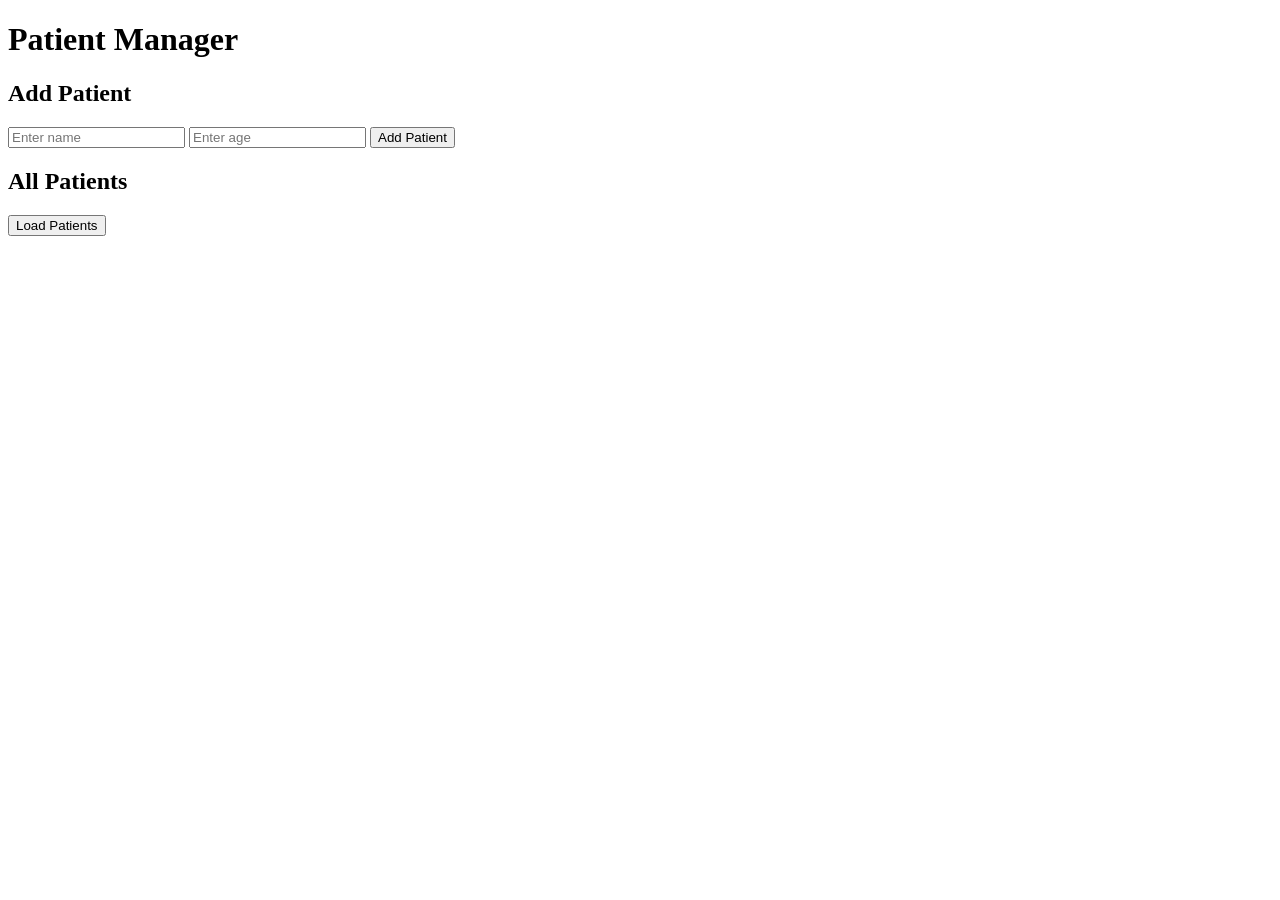
==== patient.html @ b8ecf58b "adding records logic" ====
<!DOCTYPE html>
<html>
    <head>
       <title>Patient Manager</title>
       <style>
           #messageBox {
               bottom: 20px;
               right: 20px;
               background-color: rgb(51, 235, 51);
               color: white;
               padding: 15px;
               border-radius: 8px;
               display: none;
           }
       </style>
    </head>
    <body>
        <h1>   Patient Manager </h1>
        <h2> Add Patient </h2>
        <input id="name" placeholder="Enter name">
        <input id="age" placeholder="Enter age">
        <button onclick="addPatient()"> Add Patient </button>
        <h2>All Patients</h2>
        <button onclick="loadPatients()"> Load Patients </button>
        <ul id="patientsList"></ul>
        <div id="messageBox"></div>
        <script src="patient.js"></script>
    </body>
</html>
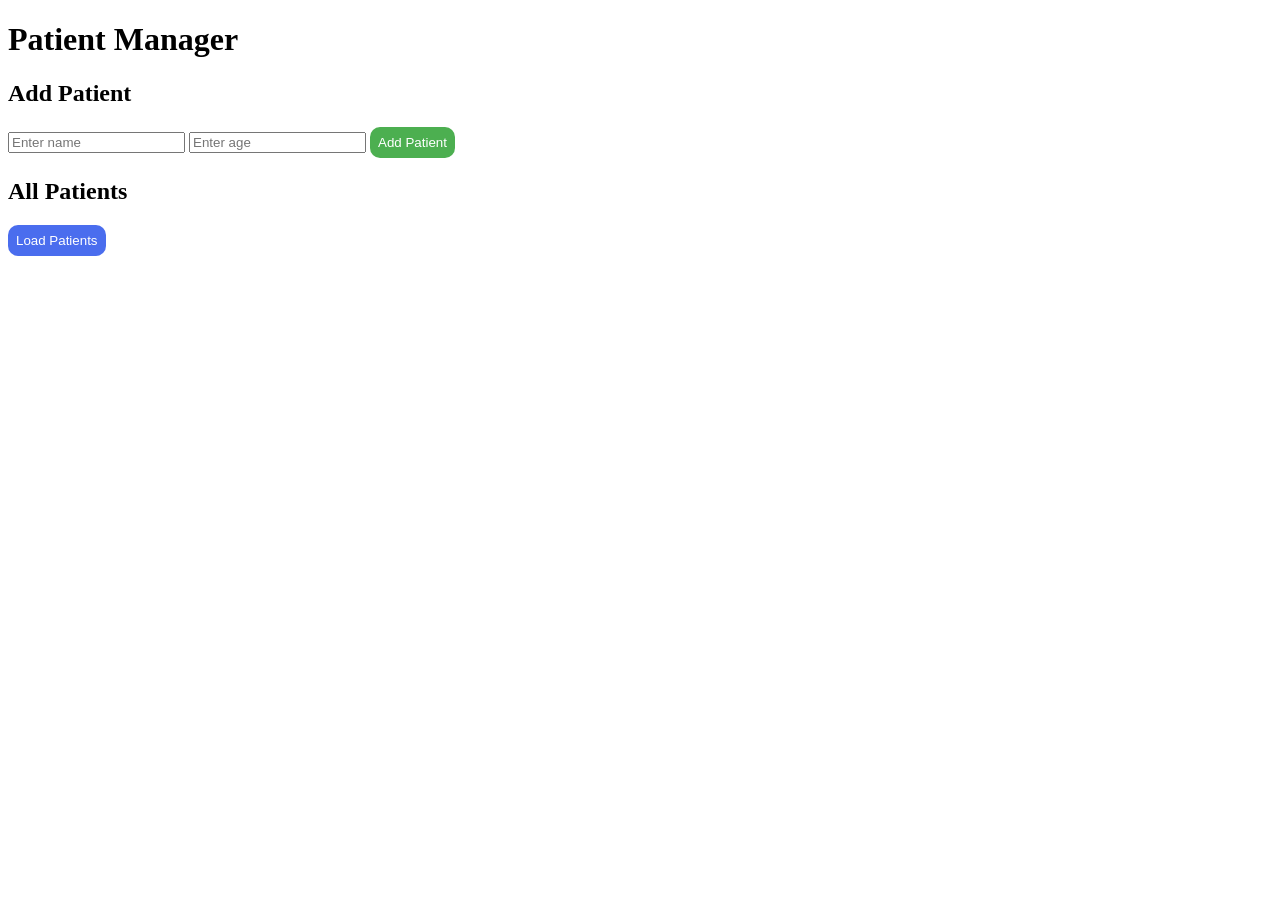
==== commit c777c038: "UI changes" ====
--- a/patient.html
+++ b/patient.html
@@ -2,26 +2,16 @@
 <html>
     <head>
        <title>Patient Manager</title>
-       <style>
-           #messageBox {
-               bottom: 20px;
-               right: 20px;
-               background-color: rgb(51, 235, 51);
-               color: white;
-               padding: 15px;
-               border-radius: 8px;
-               display: none;
-           }
-       </style>
+       <link rel="stylesheet" href="patient.css">
     </head>
     <body>
         <h1>   Patient Manager </h1>
         <h2> Add Patient </h2>
         <input id="name" placeholder="Enter name">
         <input id="age" placeholder="Enter age">
-        <button onclick="addPatient()"> Add Patient </button>
+        <button onclick="addPatient()"  class="add-patient-btn"> Add Patient </button>
         <h2>All Patients</h2>
-        <button onclick="loadPatients()"> Load Patients </button>
+        <button onclick="loadPatients()"  class="utility-btn"> Load Patients </button>
         <ul id="patientsList"></ul>
         <div id="messageBox"></div>
         <script src="patient.js"></script>
--- a/patient.css
+++ b/patient.css
@@ -0,0 +1,50 @@
+#messageBox {
+    bottom: 20px;
+    right: 20px;
+    background-color: rgb(51, 235, 51);
+    color: white;
+    padding: 15px;
+    border-radius: 8px;
+    display: none;
+}
+#patientsList{
+    padding: 0;
+}
+
+.patient-row, .record-row{
+    display: grid;
+    grid-template-columns: 150px 80px 60px 100px 100px 140px 120px;
+    gap: 10px;
+    margin-bottom: 30px;
+    align-items: center;
+  
+} 
+.record-row{
+    display: grid;
+    grid-template-columns: 150px 80px 100px 100px 100px 140px 120px;
+    gap: 10px;
+    margin-bottom: 30px;
+    align-items: center;
+} 
+.records{
+    margin-top: 10px;
+    margin-left: 20px;
+}
+.patient-row button, .add-patient-btn, .utility-btn{
+    padding : 8px ;
+    color : white ;
+    background-color:  #4CAF50;
+    border: none;
+    border-radius: 10px;
+    cursor : pointer ;
+    transition : opacity 0.4s;
+} 
+.patient-row button:hover, .add-patient-btn:hover, .utility-btn:hover {
+    opacity: 0.6;
+}
+.patient-row .delete-btn{
+    background-color: rgb(227, 31, 31);
+}
+.utility-btn{
+    background-color: rgb(74, 109, 238);
+}
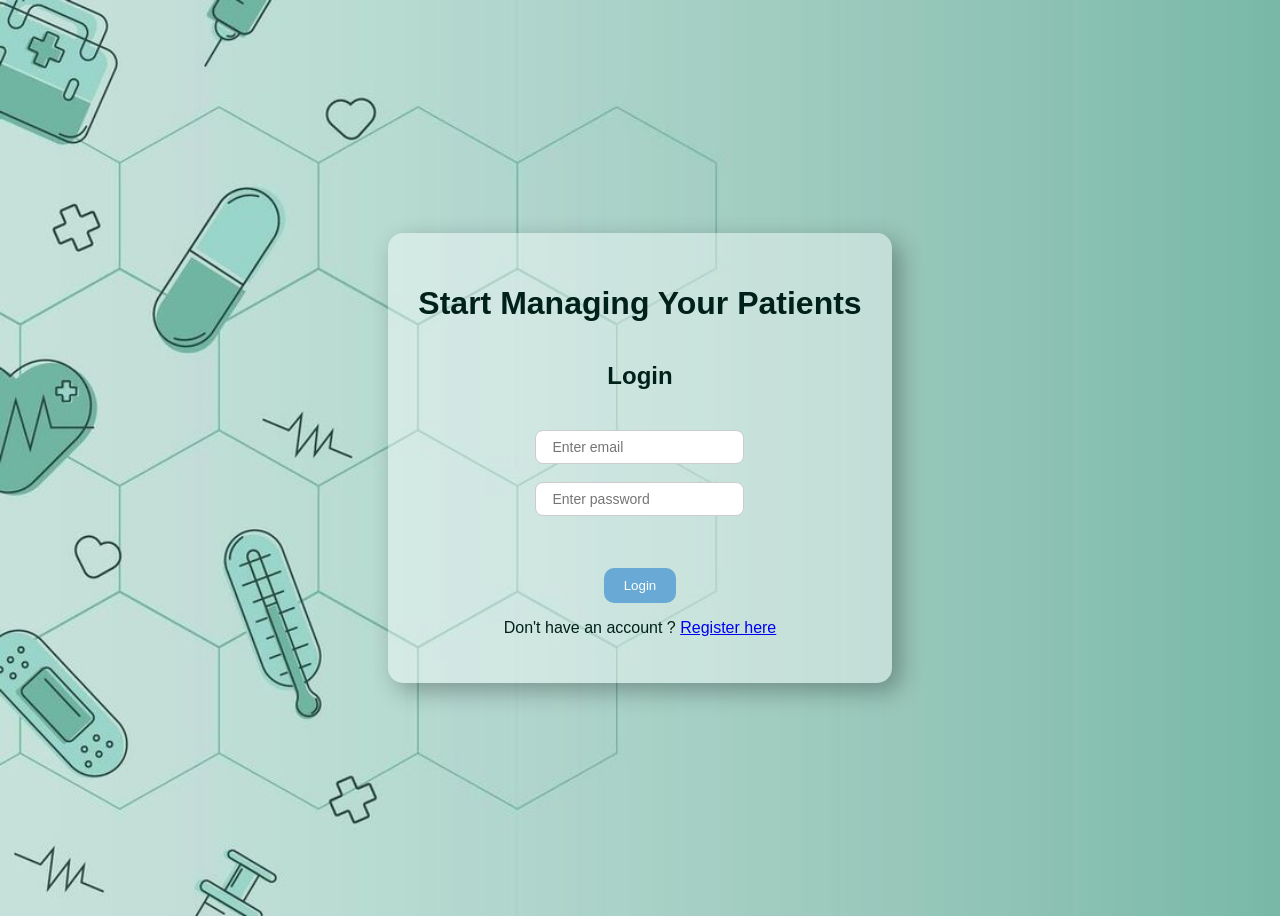
==== commit 8c1644c8: "finishing the project" ====
--- a/patient.html
+++ b/patient.html
@@ -1,19 +1,33 @@
 <!DOCTYPE html>
+
 <html>
+
     <head>
+
        <title>Patient Manager</title>
-       <link rel="stylesheet" href="patient.css">
+
+       <link rel="stylesheet" href="styles/patient.css">
+
     </head>
+
     <body>
+
         <h1>   Patient Manager </h1>
+
         <h2> Add Patient </h2>
-        <input id="name" placeholder="Enter name">
-        <input id="age" placeholder="Enter age">
+
+        <input id="name" placeholder="Enter name" class="inputField ">
+        <input id="age" placeholder="Enter age"  class="inputField">
         <button onclick="addPatient()"  class="add-patient-btn"> Add Patient </button>
+
         <h2>All Patients</h2>
+
         <button onclick="loadPatients()"  class="utility-btn"> Load Patients </button>
         <ul id="patientsList"></ul>
         <div id="messageBox"></div>
+
         <script src="patient.js"></script>
+
     </body>
+    
 </html>
--- a/styles/patient.css
+++ b/styles/patient.css
@@ -0,0 +1,60 @@
+#messageBox {
+    bottom: 20px;
+    right: 20px;
+    background-color: rgb(51, 235, 51);
+    color: white;
+    padding: 15px;
+    border-radius: 8px;
+    display: none;
+}
+#patientsList{
+    padding: 0;
+}
+
+.patient-row, .record-row{
+    display: grid;
+    grid-template-columns: 150px 80px 60px 100px 100px 140px 120px;
+    gap: 10px;
+    margin-bottom: 30px;
+    align-items: center;
+  
+} 
+.record-row{
+    display: grid;
+    grid-template-columns: 150px 80px 100px 100px 100px 140px 120px;
+    gap: 10px;
+    margin-bottom: 30px;
+    align-items: center;
+} 
+.records{
+    margin-top: 10px;
+    margin-left: 20px;
+}
+.patient-row button, .add-patient-btn, .utility-btn, .save-update-btn{
+    padding : 8px ;
+    color : white ;
+    background-color:  #4CAF50;
+    border: none;
+    border-radius: 10px;
+    cursor : pointer ;
+    transition : opacity 0.4s;
+} 
+.patient-row button:hover, .add-patient-btn:hover, .utility-btn:hover {
+    opacity: 0.6;
+}
+.patient-row .delete-btn{
+    background-color: rgb(227, 31, 31);
+}
+.utility-btn{
+    background-color: rgb(74, 109, 238);
+}
+.inputField{
+    padding:7px 12px ;
+    border: 1px solid #ccc;
+    border-radius: 8px;
+    font-size: 14px;
+    outline: none;
+}
+body{
+    font-family: Arial,  sans-serif;
+}
